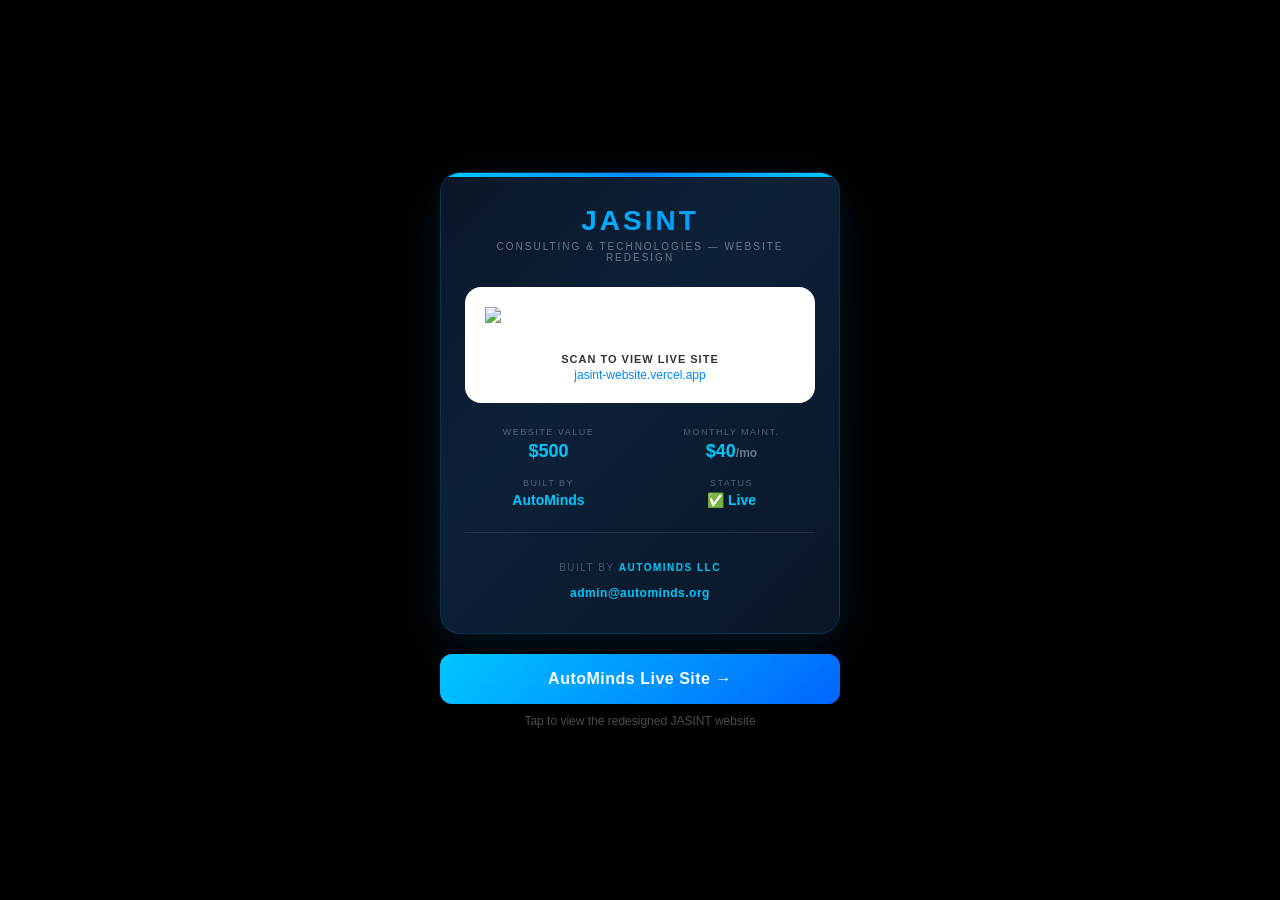
==== card.html @ 108e9510 "Split into client card and private pitch notes pages" ====
<!DOCTYPE html>
<html lang="en">
<head>
    <meta charset="UTF-8">
    <meta name="viewport" content="width=device-width, initial-scale=1.0">
    <title>JASINT Website Redesign — AutoMinds</title>
    <style>
        * { margin: 0; padding: 0; box-sizing: border-box; }
        body {
            font-family: -apple-system, BlinkMacSystemFont, 'SF Pro Display', 'Segoe UI', Roboto, sans-serif;
            background: #000;
            color: #fff;
            min-height: 100vh;
            display: flex;
            flex-direction: column;
            align-items: center;
            justify-content: center;
            padding: 24px 16px;
        }

        .wallet-card {
            max-width: 400px;
            width: 100%;
            background: linear-gradient(135deg, #0a1628 0%, #0d2137 40%, #0a1628 100%);
            border-radius: 20px;
            padding: 32px 24px;
            border: 1px solid rgba(0, 200, 255, 0.15);
            box-shadow: 0 20px 60px rgba(0, 150, 255, 0.1), 0 0 40px rgba(0, 200, 255, 0.05);
            position: relative;
            overflow: hidden;
        }
        .wallet-card::before {
            content: '';
            position: absolute;
            top: 0; left: 0; right: 0;
            height: 4px;
            background: linear-gradient(90deg, #00c8ff, #0088ff, #00c8ff);
        }
        .card-header {
            text-align: center;
            margin-bottom: 24px;
        }
        .card-logo {
            font-size: 28px;
            font-weight: 800;
            letter-spacing: 3px;
            background: linear-gradient(135deg, #00c8ff, #0088ff);
            -webkit-background-clip: text;
            -webkit-text-fill-color: transparent;
        }
        .card-subtitle {
            font-size: 10px;
            letter-spacing: 2px;
            color: rgba(255, 255, 255, 0.4);
            text-transform: uppercase;
            margin-top: 4px;
        }

        .qr-section {
            background: #fff;
            border-radius: 16px;
            padding: 20px;
            text-align: center;
            margin: 20px 0;
        }
        .qr-section img {
            width: 200px;
            height: 200px;
        }
        .qr-label {
            font-size: 11px;
            color: #333;
            margin-top: 10px;
            font-weight: 600;
            letter-spacing: 1px;
        }
        .qr-url {
            font-size: 12px;
            color: #0088ff;
            margin-top: 4px;
            text-decoration: none;
            word-break: break-all;
        }

        .info-grid {
            display: grid;
            grid-template-columns: 1fr 1fr;
            gap: 16px;
            margin-top: 24px;
        }
        .info-item { text-align: center; }
        .info-label {
            font-size: 9px;
            letter-spacing: 1.5px;
            color: rgba(255, 255, 255, 0.3);
            text-transform: uppercase;
            margin-bottom: 4px;
        }
        .info-value {
            font-size: 18px;
            font-weight: 700;
            color: #00c8ff;
        }
        .info-value.small { font-size: 14px; }

        .divider {
            height: 1px;
            background: rgba(255, 255, 255, 0.08);
            margin: 24px 0;
        }

        .powered-by {
            text-align: center;
            margin-top: 20px;
        }
        .powered-by span {
            font-size: 10px;
            letter-spacing: 1.5px;
            color: rgba(255, 255, 255, 0.25);
            text-transform: uppercase;
        }
        .powered-by a {
            color: #00c8ff;
            text-decoration: none;
            font-weight: 600;
        }

        .cta-btn {
            display: block;
            max-width: 400px;
            width: 100%;
            padding: 16px;
            background: linear-gradient(135deg, #00c8ff, #0066ff);
            color: #fff;
            border: none;
            border-radius: 12px;
            font-size: 16px;
            font-weight: 700;
            text-align: center;
            text-decoration: none;
            letter-spacing: 0.5px;
            margin-top: 20px;
            cursor: pointer;
        }
        .tap-hint {
            text-align: center;
            font-size: 12px;
            color: rgba(255, 255, 255, 0.3);
            margin-top: 10px;
        }
    </style>
</head>
<body>

    <div class="wallet-card">
        <div class="card-header">
            <div class="card-logo">JASINT</div>
            <div class="card-subtitle">Consulting & Technologies — Website Redesign</div>
        </div>

        <div class="qr-section">
            <img 
                src="https://api.qrserver.com/v1/create-qr-code/?size=200x200&data=https://jasint-website.vercel.app&format=png&color=0-0-0&bgcolor=255-255-255" 
                alt="QR Code — Scan to view JASINT website"
            >
            <div class="qr-label">SCAN TO VIEW LIVE SITE</div>
            <a href="https://jasint-website.vercel.app" class="qr-url" target="_blank">jasint-website.vercel.app</a>
        </div>

        <div class="info-grid">
            <div class="info-item">
                <div class="info-label">Website Value</div>
                <div class="info-value">$500</div>
            </div>
            <div class="info-item">
                <div class="info-label">Monthly Maint.</div>
                <div class="info-value">$40<span style="font-size:12px; color:rgba(255,255,255,0.4)">/mo</span></div>
            </div>
            <div class="info-item">
                <div class="info-label">Built By</div>
                <div class="info-value small">AutoMinds</div>
            </div>
            <div class="info-item">
                <div class="info-label">Status</div>
                <div class="info-value small">✅ Live</div>
            </div>
        </div>

        <div class="divider"></div>

        <div class="powered-by">
            <span>Built by <a href="mailto:admin@autominds.org">AutoMinds LLC</a></span>
            <div style="margin-top:8px;">
                <a href="mailto:admin@autominds.org" style="font-size:12px; color:#00c8ff; text-decoration:none; letter-spacing:0.5px;">admin@autominds.org</a>
            </div>
        </div>
    </div>

    <a href="https://jasint-website.vercel.app" class="cta-btn" target="_blank">
        AutoMinds Live Site →
    </a>
    <div class="tap-hint">Tap to view the redesigned JASINT website</div>

</body>
</html>
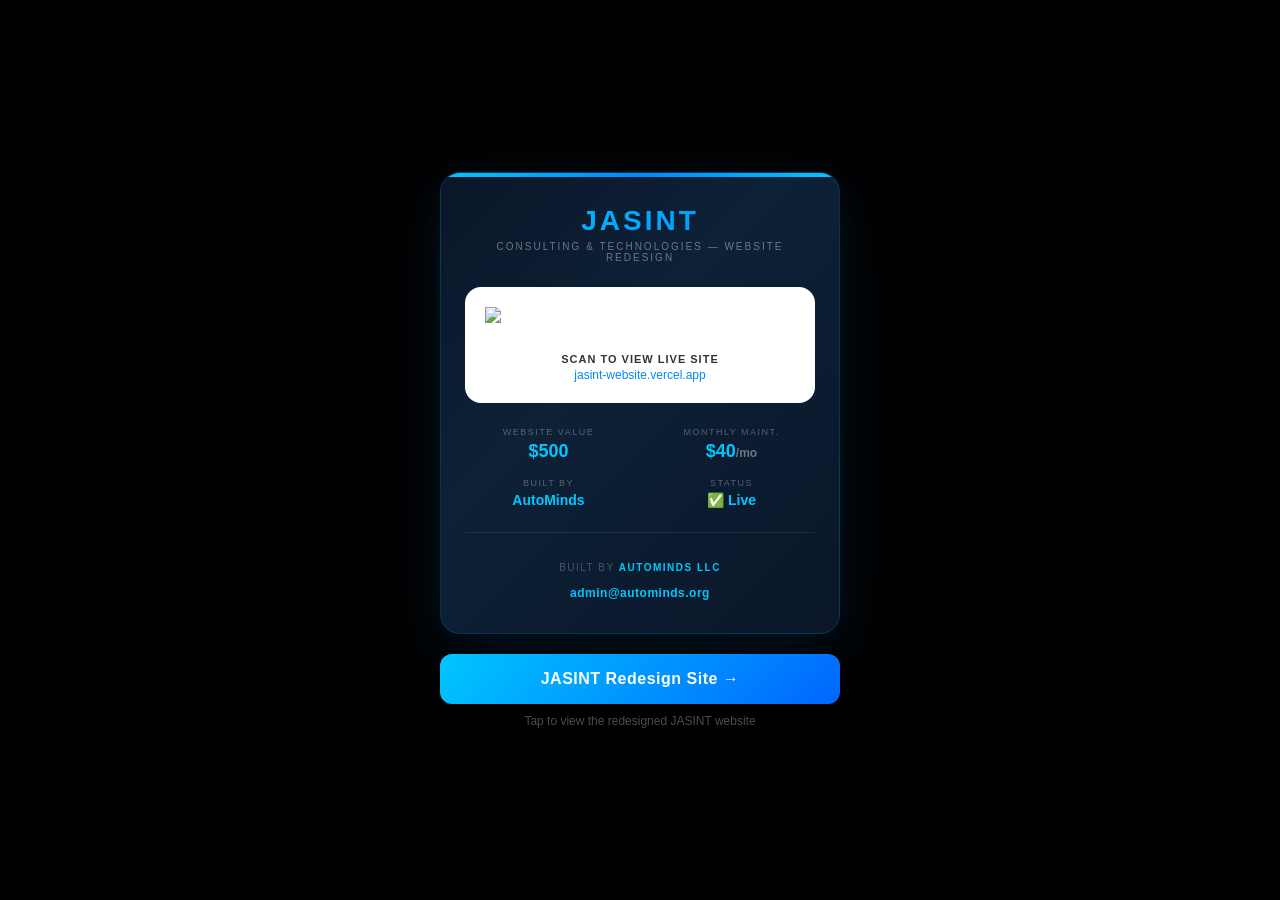
==== commit fb8475b0: "Change button text to JASINT Redesign Site" ====
--- a/card.html
+++ b/card.html
@@ -197,7 +197,7 @@
     </div>
 
     <a href="https://jasint-website.vercel.app" class="cta-btn" target="_blank">
-        AutoMinds Live Site →
+        JASINT Redesign Site →
     </a>
     <div class="tap-hint">Tap to view the redesigned JASINT website</div>
 
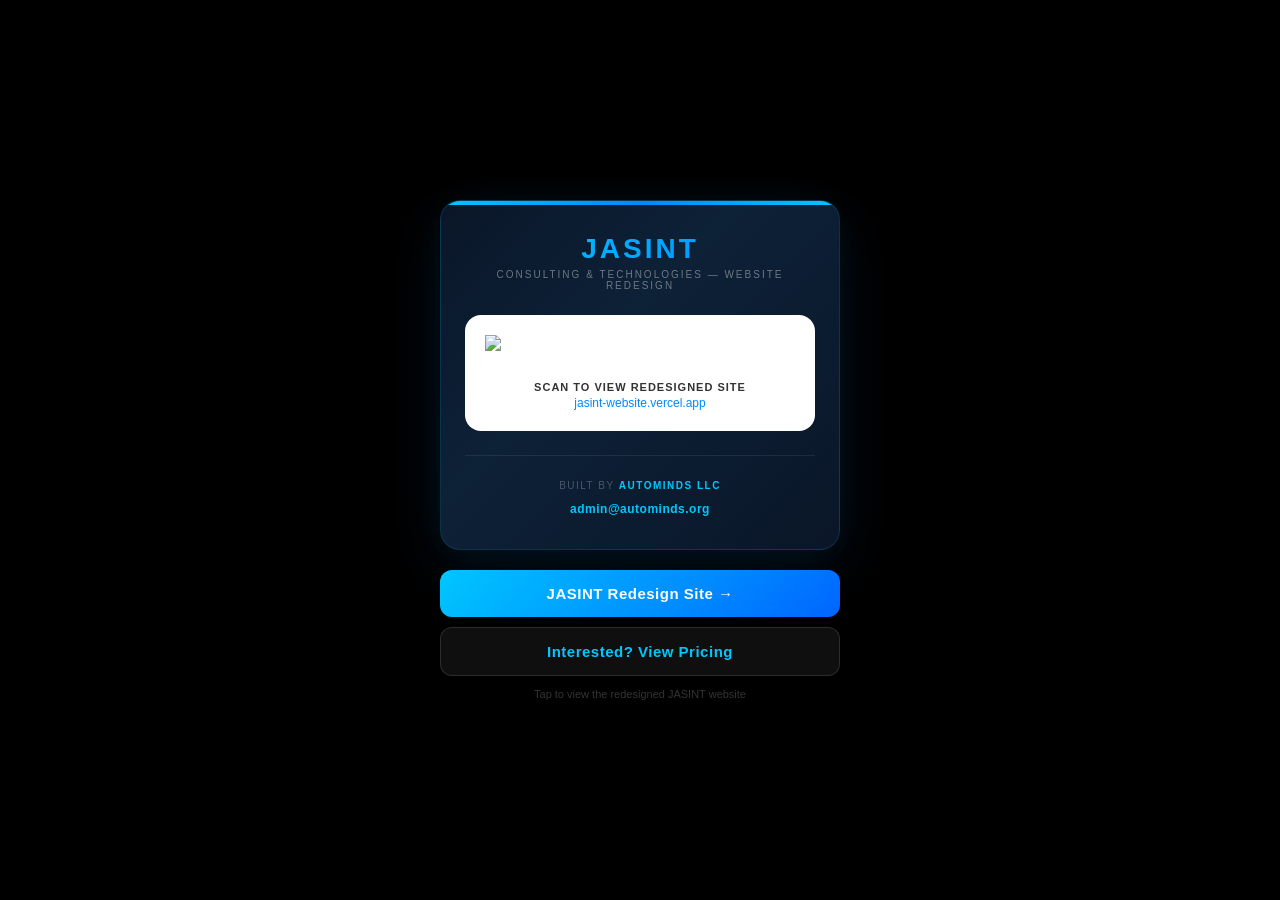
==== commit 16f21797: "Redesign client card - hide pricing behind toggle, /mo, add scope details" ====
--- a/card.html
+++ b/card.html
@@ -82,27 +82,6 @@
             word-break: break-all;
         }
 
-        .info-grid {
-            display: grid;
-            grid-template-columns: 1fr 1fr;
-            gap: 16px;
-            margin-top: 24px;
-        }
-        .info-item { text-align: center; }
-        .info-label {
-            font-size: 9px;
-            letter-spacing: 1.5px;
-            color: rgba(255, 255, 255, 0.3);
-            text-transform: uppercase;
-            margin-bottom: 4px;
-        }
-        .info-value {
-            font-size: 18px;
-            font-weight: 700;
-            color: #00c8ff;
-        }
-        .info-value.small { font-size: 14px; }
-
         .divider {
             height: 1px;
             background: rgba(255, 255, 255, 0.08);
@@ -111,9 +90,8 @@
 
         .powered-by {
             text-align: center;
-            margin-top: 20px;
-        }
-        .powered-by span {
+        }
+        .powered-by .brand {
             font-size: 10px;
             letter-spacing: 1.5px;
             color: rgba(255, 255, 255, 0.25);
@@ -124,34 +102,156 @@
             text-decoration: none;
             font-weight: 600;
         }
-
-        .cta-btn {
-            display: block;
+        .powered-by .email {
+            margin-top: 8px;
+        }
+        .powered-by .email a {
+            font-size: 12px;
+            color: #00c8ff;
+            letter-spacing: 0.5px;
+        }
+
+        /* Buttons */
+        .buttons {
             max-width: 400px;
             width: 100%;
-            padding: 16px;
+            margin-top: 20px;
+            display: flex;
+            flex-direction: column;
+            gap: 10px;
+        }
+        .btn {
+            display: block;
+            width: 100%;
+            padding: 15px;
+            border-radius: 12px;
+            font-size: 15px;
+            font-weight: 700;
+            text-align: center;
+            text-decoration: none;
+            letter-spacing: 0.5px;
+            cursor: pointer;
+            border: none;
+            font-family: inherit;
+        }
+        .btn-primary {
             background: linear-gradient(135deg, #00c8ff, #0066ff);
             color: #fff;
-            border: none;
+        }
+        .btn-secondary {
+            background: rgba(255, 255, 255, 0.06);
+            border: 1px solid rgba(255, 255, 255, 0.12);
+            color: #00c8ff;
+        }
+
+        /* Pricing Panel (hidden by default) */
+        .pricing-panel {
+            max-width: 400px;
+            width: 100%;
+            max-height: 0;
+            overflow: hidden;
+            transition: max-height 0.4s ease, margin 0.4s ease;
+            margin-top: 0;
+        }
+        .pricing-panel.open {
+            max-height: 600px;
+            margin-top: 16px;
+        }
+        .pricing-inner {
+            background: linear-gradient(135deg, #0a1628, #0d2137);
+            border: 1px solid rgba(0, 200, 255, 0.12);
+            border-radius: 16px;
+            padding: 28px 24px;
+        }
+        .pricing-title {
+            font-size: 14px;
+            font-weight: 700;
+            color: rgba(255, 255, 255, 0.5);
+            text-transform: uppercase;
+            letter-spacing: 1.5px;
+            text-align: center;
+            margin-bottom: 20px;
+        }
+
+        .price-row {
+            display: flex;
+            gap: 12px;
+            margin-bottom: 20px;
+        }
+        .price-box {
+            flex: 1;
+            text-align: center;
+            background: rgba(0, 200, 255, 0.04);
+            border: 1px solid rgba(0, 200, 255, 0.12);
             border-radius: 12px;
-            font-size: 16px;
+            padding: 16px 12px;
+        }
+        .price-box .amount {
+            font-size: 26px;
+            font-weight: 800;
+            color: #00c8ff;
+        }
+        .price-box .label {
+            font-size: 10px;
+            color: rgba(255, 255, 255, 0.35);
+            text-transform: uppercase;
+            letter-spacing: 1px;
+            margin-top: 4px;
+        }
+
+        .scope-section {
+            margin-bottom: 16px;
+        }
+        .scope-title {
+            font-size: 12px;
             font-weight: 700;
-            text-align: center;
-            text-decoration: none;
-            letter-spacing: 0.5px;
-            margin-top: 20px;
-            cursor: pointer;
-        }
-        .tap-hint {
-            text-align: center;
+            color: #00c8ff;
+            text-transform: uppercase;
+            letter-spacing: 1px;
+            margin-bottom: 10px;
+        }
+        .scope-list {
+            list-style: none;
+            padding: 0;
+        }
+        .scope-list li {
+            font-size: 13px;
+            color: rgba(255, 255, 255, 0.55);
+            line-height: 1.6;
+            padding: 4px 0;
+            padding-left: 18px;
+            position: relative;
+        }
+        .scope-list li::before {
+            content: '✓';
+            position: absolute;
+            left: 0;
+            color: #00c8ff;
+            font-size: 11px;
+            font-weight: 700;
+        }
+
+        .scope-note {
             font-size: 12px;
             color: rgba(255, 255, 255, 0.3);
-            margin-top: 10px;
+            line-height: 1.6;
+            text-align: center;
+            margin-top: 16px;
+            padding-top: 16px;
+            border-top: 1px solid rgba(255, 255, 255, 0.06);
+        }
+
+        .tap-hint {
+            text-align: center;
+            font-size: 11px;
+            color: rgba(255, 255, 255, 0.2);
+            margin-top: 12px;
         }
     </style>
 </head>
 <body>
 
+    <!-- MAIN CARD -->
     <div class="wallet-card">
         <div class="card-header">
             <div class="card-logo">JASINT</div>
@@ -163,43 +263,84 @@
                 src="https://api.qrserver.com/v1/create-qr-code/?size=200x200&data=https://jasint-website.vercel.app&format=png&color=0-0-0&bgcolor=255-255-255" 
                 alt="QR Code — Scan to view JASINT website"
             >
-            <div class="qr-label">SCAN TO VIEW LIVE SITE</div>
+            <div class="qr-label">SCAN TO VIEW REDESIGNED SITE</div>
             <a href="https://jasint-website.vercel.app" class="qr-url" target="_blank">jasint-website.vercel.app</a>
         </div>
 
-        <div class="info-grid">
-            <div class="info-item">
-                <div class="info-label">Website Value</div>
-                <div class="info-value">$500</div>
+        <div class="divider"></div>
+
+        <div class="powered-by">
+            <div class="brand">Built by <a href="mailto:admin@autominds.org">AutoMinds LLC</a></div>
+            <div class="email"><a href="mailto:admin@autominds.org">admin@autominds.org</a></div>
+        </div>
+    </div>
+
+    <!-- BUTTONS -->
+    <div class="buttons">
+        <a href="https://jasint-website.vercel.app" class="btn btn-primary" target="_blank">
+            JASINT Redesign Site →
+        </a>
+        <button class="btn btn-secondary" id="pricingToggle">
+            Interested? View Pricing
+        </button>
+    </div>
+
+    <!-- PRICING (hidden until tapped) -->
+    <div class="pricing-panel" id="pricingPanel">
+        <div class="pricing-inner">
+            <div class="pricing-title">Investment</div>
+
+            <div class="price-row">
+                <div class="price-box">
+                    <div class="amount">$500</div>
+                    <div class="label">Website</div>
+                </div>
+                <div class="price-box">
+                    <div class="amount">$50</div>
+                    <div class="label">Per Month</div>
+                </div>
             </div>
-            <div class="info-item">
-                <div class="info-label">Monthly Maint.</div>
-                <div class="info-value">$40<span style="font-size:12px; color:rgba(255,255,255,0.4)">/mo</span></div>
+
+            <div class="scope-section">
+                <div class="scope-title">Monthly Maintenance Includes</div>
+                <ul class="scope-list">
+                    <li>Website hosting & uptime monitoring</li>
+                    <li>Security updates & patches</li>
+                    <li>Content updates & minor edits</li>
+                    <li>Performance optimization</li>
+                    <li>Monthly backup & recovery</li>
+                    <li>Mobile & browser compatibility</li>
+                </ul>
             </div>
-            <div class="info-item">
-                <div class="info-label">Built By</div>
-                <div class="info-value small">AutoMinds</div>
+
+            <div class="scope-section">
+                <div class="scope-title">Additional Services Available</div>
+                <ul class="scope-list">
+                    <li>Custom automation & workflow tools</li>
+                    <li>CRM & business development systems</li>
+                    <li>AI-powered dashboards & analytics</li>
+                    <li>SEO, marketing & digital strategy</li>
+                </ul>
             </div>
-            <div class="info-item">
-                <div class="info-label">Status</div>
-                <div class="info-value small">✅ Live</div>
-            </div>
-        </div>
-
-        <div class="divider"></div>
-
-        <div class="powered-by">
-            <span>Built by <a href="mailto:admin@autominds.org">AutoMinds LLC</a></span>
-            <div style="margin-top:8px;">
-                <a href="mailto:admin@autominds.org" style="font-size:12px; color:#00c8ff; text-decoration:none; letter-spacing:0.5px;">admin@autominds.org</a>
+
+            <div class="scope-note">
+                Additional services are priced based on scope.<br>
+                We'll schedule a consultation to discuss your needs.
             </div>
         </div>
     </div>
 
-    <a href="https://jasint-website.vercel.app" class="cta-btn" target="_blank">
-        JASINT Redesign Site →
-    </a>
     <div class="tap-hint">Tap to view the redesigned JASINT website</div>
+
+    <script>
+        document.getElementById('pricingToggle').addEventListener('click', function() {
+            var panel = document.getElementById('pricingPanel');
+            panel.classList.toggle('open');
+            this.textContent = panel.classList.contains('open') 
+                ? 'Hide Pricing' 
+                : 'Interested? View Pricing';
+        });
+    </script>
 
 </body>
 </html>
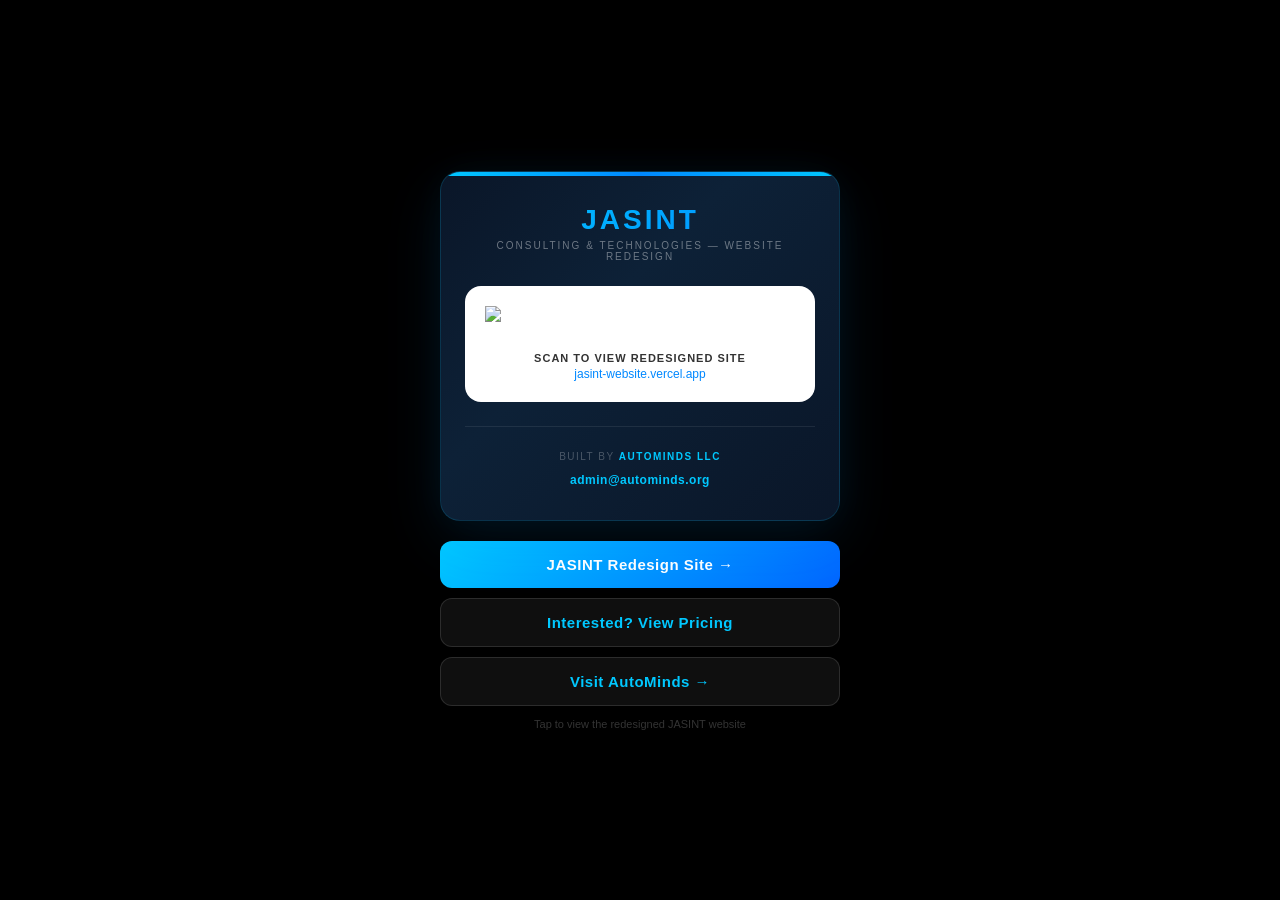
==== commit 305d83ec: "Move AutoMinds button to card.html, remove from scan.html" ====
--- a/card.html
+++ b/card.html
@@ -283,6 +283,9 @@
         <button class="btn btn-secondary" id="pricingToggle">
             Interested? View Pricing
         </button>
+        <a href="https://autominds.org" class="btn btn-secondary" target="_blank" rel="noopener">
+            Visit AutoMinds →
+        </a>
     </div>
 
     <!-- PRICING (hidden until tapped) -->
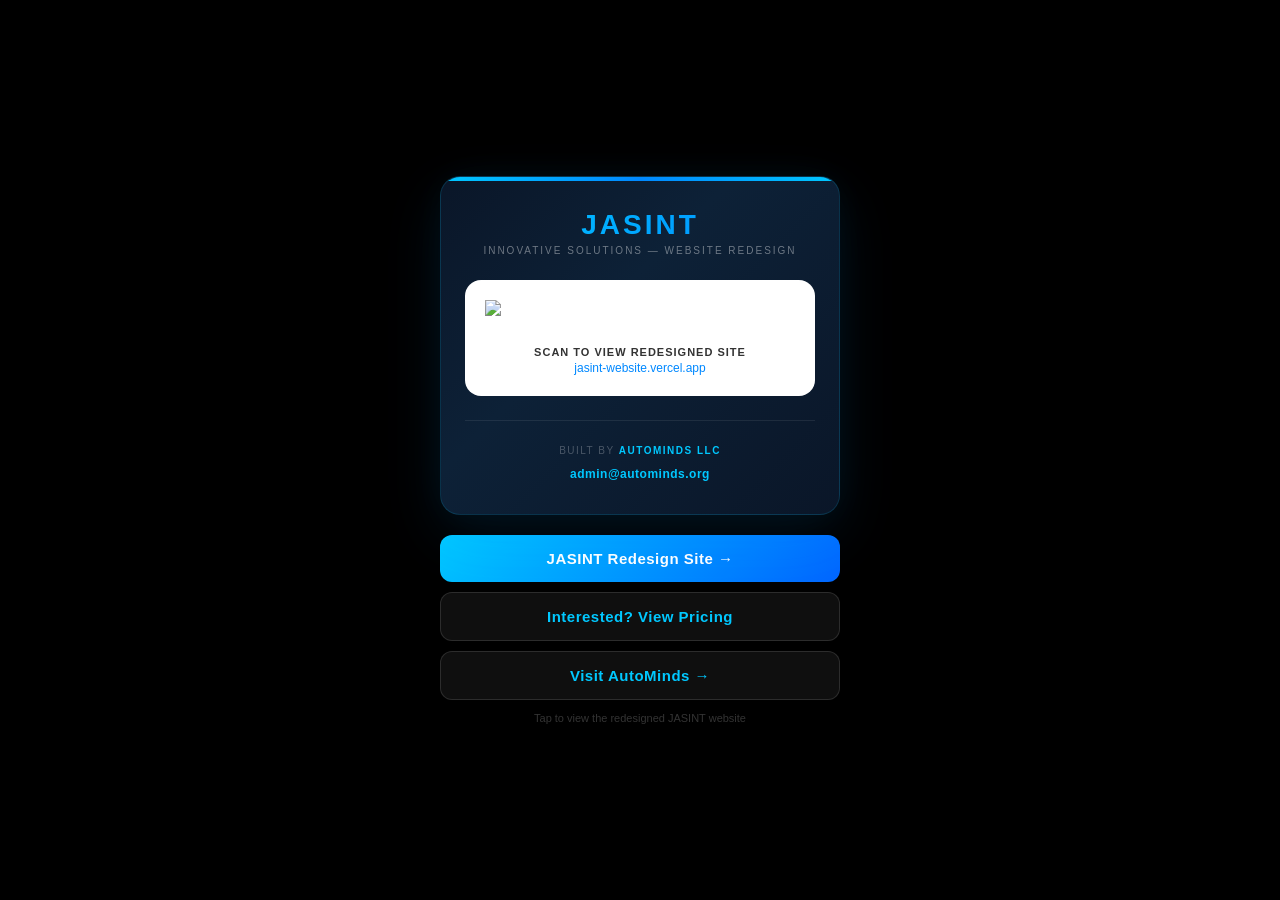
==== commit 82d679aa: "Rebrand to JASINT Innovative Solutions with new logo icon" ====
--- a/card.html
+++ b/card.html
@@ -255,7 +255,7 @@
     <div class="wallet-card">
         <div class="card-header">
             <div class="card-logo">JASINT</div>
-            <div class="card-subtitle">Consulting & Technologies — Website Redesign</div>
+            <div class="card-subtitle">Innovative Solutions — Website Redesign</div>
         </div>
 
         <div class="qr-section">
